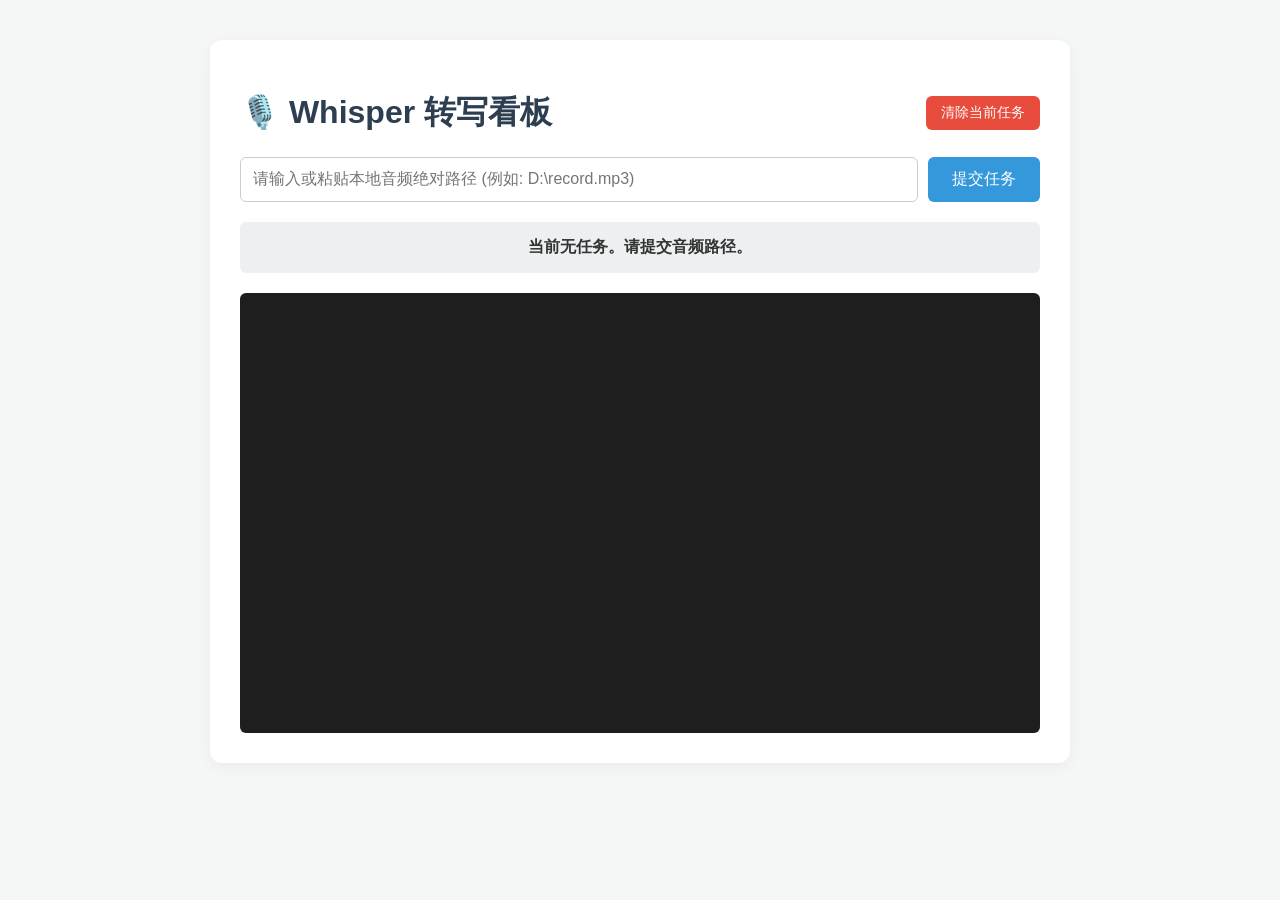
==== 语音识别/index.html @ 3352094e "Add files via upload" ====
<!DOCTYPE html>
<html lang="zh-CN">
<head>
    <meta charset="UTF-8">
    <meta name="viewport" content="width=device-width, initial-scale=1.0">
    <title>Whisper 稳定版转写看板</title>
    <style>
        body { font-family: 'Segoe UI', Tahoma, Geneva, Verdana, sans-serif; background-color: #f4f7f6; margin: 0; padding: 40px; color: #333; }
        .container { max-width: 800px; margin: 0 auto; background: #fff; padding: 30px; border-radius: 12px; box-shadow: 0 4px 15px rgba(0,0,0,0.05); }
        h1 { text-align: center; color: #2c3e50; }
        .input-group { display: flex; gap: 10px; margin-bottom: 20px; }
        input[type="text"] { flex: 1; padding: 12px; border: 1px solid #ccc; border-radius: 6px; font-size: 16px; outline: none; }
        button { padding: 12px 24px; background: #3498db; color: #fff; border: none; border-radius: 6px; font-size: 16px; cursor: pointer; }
        button:hover { background: #2980b9; }
        button:disabled { background: #95a5a6; cursor: not-allowed; }
        .status { padding: 15px; border-radius: 6px; margin-bottom: 20px; font-weight: bold; background: #ecf0f1; text-align: center; transition: background 0.3s;}
        .output-box { height: 400px; overflow-y: auto; background: #1e1e1e; color: #d4d4d4; padding: 20px; border-radius: 6px; font-family: 'Courier New', monospace; line-height: 1.6; }
        .line { margin-bottom: 8px; padding-bottom: 8px; border-bottom: 1px solid #333; }
        .time { color: #569cd6; margin-right: 15px; }
        .text { color: #ce9178; }
        .success { color: #2ecc71; margin-top: 20px; text-align: center; }
        .header-controls { display: flex; justify-content: space-between; align-items: center; }
        .clear-btn { background: #e74c3c; padding: 8px 15px; font-size: 14px; }
        .clear-btn:hover { background: #c0392b; }
    </style>
</head>
<body>

<div class="container">
    <div class="header-controls">
        <h1>🎙️ Whisper 转写看板</h1>
        <button class="clear-btn" onclick="clearTask()">清除当前任务</button>
    </div>
    
    <div class="input-group">
        <input type="text" id="audioPath" placeholder="请输入或粘贴本地音频绝对路径 (例如: D:\record.mp3)">
        <button id="startBtn" onclick="submitTask()">提交任务</button>
    </div>

    <div class="status" id="statusText">当前无任务。请提交音频路径。</div>
    <div class="output-box" id="outputBox"></div>
</div>

<script>
    let pollInterval = null;

    // 格式化秒数为时分秒
    function formatTime(seconds) {
        return new Date(seconds * 1000).toISOString().substr(11, 8);
    }

    // 页面加载时，检查是否有未完成的任务
    window.onload = () => {
        const activeTaskId = localStorage.getItem('whisper_task_id');
        if (activeTaskId) {
            startPolling(activeTaskId);
        }
    };

    // 1. 提交新任务
    async function submitTask() {
        const audioPath = document.getElementById('audioPath').value.trim();
        if (!audioPath) return alert('请输入音频路径！');

        document.getElementById('startBtn').disabled = true;
        document.getElementById('outputBox').innerHTML = '';
        updateStatus('正在向服务器提交任务...', '#f39c12');

        try {
            const response = await fetch('/submit_task', {
                method: 'POST',
                headers: { 'Content-Type': 'application/json' },
                body: JSON.stringify({ audio_path: audioPath })
            });

            if (!response.ok) {
                const err = await response.json();
                throw new Error(err.detail);
            }

            const data = await response.json();
            // 【关键】将任务 ID 存入浏览器
            localStorage.setItem('whisper_task_id', data.task_id);
            startPolling(data.task_id);

        } catch (error) {
            updateStatus(`❌ 提交失败: ${error.message}`, '#e74c3c');
            document.getElementById('startBtn').disabled = false;
        }
    }

    // 2. 开始轮询状态
    function startPolling(taskId) {
        document.getElementById('startBtn').disabled = true;
        
        // 如果已经有定时器，先清除
        if (pollInterval) clearInterval(pollInterval);

        // 每 1.5 秒请求一次最新状态
        pollInterval = setInterval(async () => {
            try {
                const response = await fetch(`/task_status/${taskId}`);
                if (!response.ok) {
                    throw new Error("任务已丢失或服务器重启");
                }
                const taskData = await response.json();
                renderUI(taskData);

                // 如果任务完成或出错，停止轮询
                if (taskData.status === 'done' || taskData.status === 'error') {
                    clearInterval(pollInterval);
                    document.getElementById('startBtn').disabled = false;
                    localStorage.removeItem('whisper_task_id'); // 跑完清除记忆
                }
            } catch (error) {
                clearInterval(pollInterval);
                updateStatus(`❌ 连接中断: ${error.message}`, '#e74c3c');
                document.getElementById('startBtn').disabled = false;
                localStorage.removeItem('whisper_task_id');
            }
        }, 1500);
    }

    // 3. 渲染界面
    function renderUI(taskData) {
        const outputBox = document.getElementById('outputBox');
        
        // 更新顶部状态栏
        if (taskData.status === 'queued') {
            updateStatus('⏳ 任务排队中 / 正在进行静音扫描，请稍候...', '#f39c12');
        } else if (taskData.status === 'running') {
            updateStatus('🚀 正在全速转写中...', '#3498db');
        } else if (taskData.status === 'done') {
            updateStatus(`✅ 转写完成！耗时: ${taskData.result.time_cost} 秒`, '#2ecc71');
        } else if (taskData.status === 'error') {
            updateStatus(`❌ 发生错误: ${taskData.error_msg}`, '#e74c3c');
        }

        // 重新渲染所有的字幕（这样即使刷新网页，也能一次性加载之前跑出的字幕）
        let html = '';
        taskData.segments.forEach(seg => {
            html += `<div class="line">
                <span class="time">[${formatTime(seg.start)} -> ${formatTime(seg.end)}]</span>
                <span class="text">${seg.text}</span>
            </div>`;
        });

        // 如果完成了，在末尾追加文件路径信息
        if (taskData.status === 'done' && taskData.result) {
            html += `<div class="success">文件已保存至：<br>TXT: ${taskData.result.txt_file}<br>SRT: ${taskData.result.srt_file}</div>`;
        }

        // 只有当内容发生变化时才更新 DOM，避免画面闪烁
        if (outputBox.innerHTML !== html) {
            outputBox.innerHTML = html;
            outputBox.scrollTop = outputBox.scrollHeight; // 滚动到底部
        }
    }

    function updateStatus(text, color) {
        const el = document.getElementById('statusText');
        el.innerText = text;
        el.style.background = color;
        el.style.color = '#fff';
    }

    // 4. 手动清除任务状态
    function clearTask() {
        if(pollInterval) clearInterval(pollInterval);
        localStorage.removeItem('whisper_task_id');
        document.getElementById('startBtn').disabled = false;
        document.getElementById('outputBox').innerHTML = '';
        updateStatus('状态已重置，可提交新任务。', '#ecf0f1');
        document.getElementById('statusText').style.color = '#333';
    }
</script>

</body>
</html>
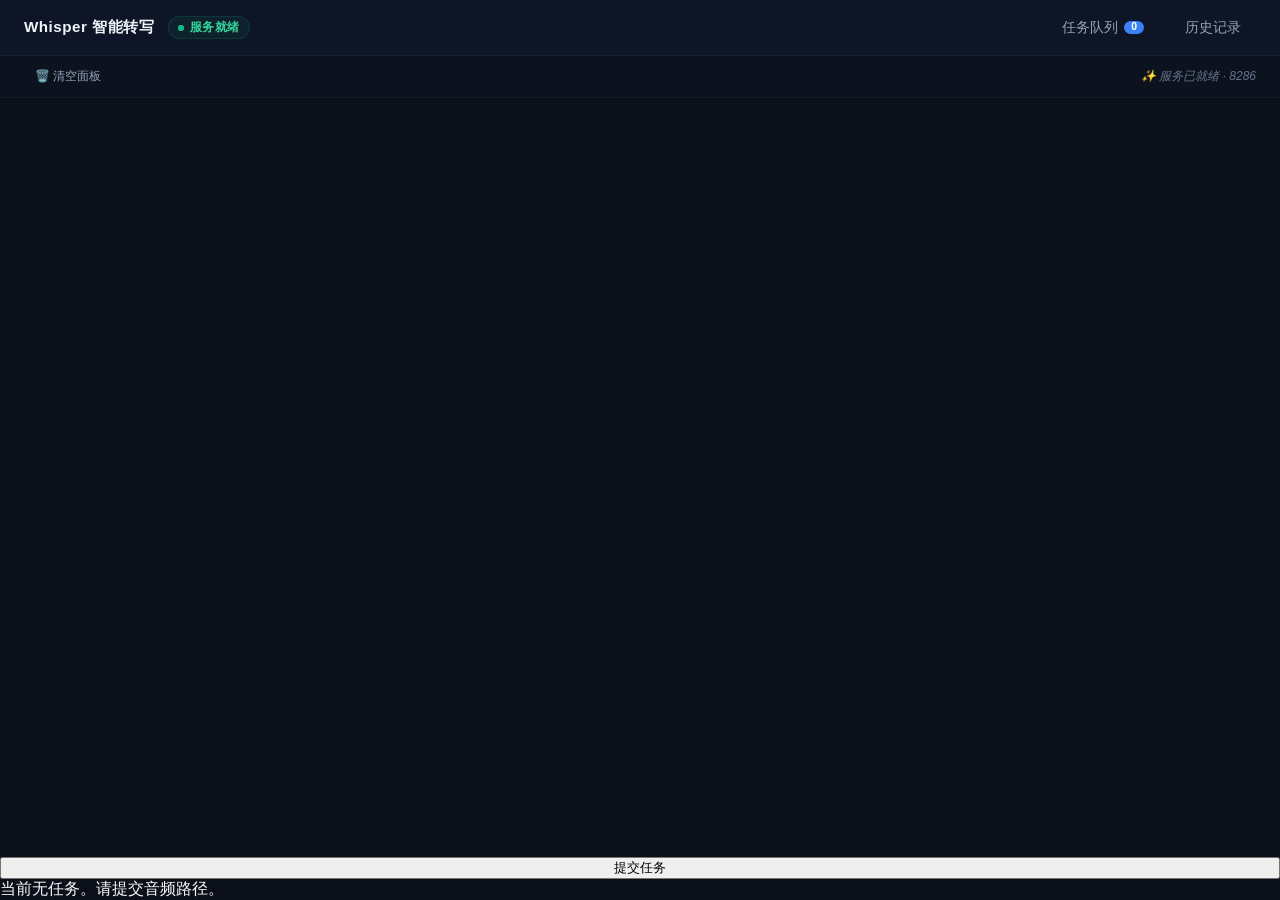
==== commit 63a671e3: "Change 'Hello World' to 'Goodbye World'" ====
--- a/语音识别/index.html
+++ b/语音识别/index.html
@@ -2,39 +2,887 @@
 <html lang="zh-CN">
 <head>
     <meta charset="UTF-8">
-    <meta name="viewport" content="width=device-width, initial-scale=1.0">
-    <title>Whisper 稳定版转写看板</title>
+    <meta name="viewport" content="width=device-width, initial-scale=1.0, maximum-scale=1.0, user-scalable=no, viewport-fit=cover">
+    <title>Whisper 智能转写控制台</title>
     <style>
-        body { font-family: 'Segoe UI', Tahoma, Geneva, Verdana, sans-serif; background-color: #f4f7f6; margin: 0; padding: 40px; color: #333; }
-        .container { max-width: 800px; margin: 0 auto; background: #fff; padding: 30px; border-radius: 12px; box-shadow: 0 4px 15px rgba(0,0,0,0.05); }
-        h1 { text-align: center; color: #2c3e50; }
-        .input-group { display: flex; gap: 10px; margin-bottom: 20px; }
-        input[type="text"] { flex: 1; padding: 12px; border: 1px solid #ccc; border-radius: 6px; font-size: 16px; outline: none; }
-        button { padding: 12px 24px; background: #3498db; color: #fff; border: none; border-radius: 6px; font-size: 16px; cursor: pointer; }
-        button:hover { background: #2980b9; }
-        button:disabled { background: #95a5a6; cursor: not-allowed; }
-        .status { padding: 15px; border-radius: 6px; margin-bottom: 20px; font-weight: bold; background: #ecf0f1; text-align: center; transition: background 0.3s;}
-        .output-box { height: 400px; overflow-y: auto; background: #1e1e1e; color: #d4d4d4; padding: 20px; border-radius: 6px; font-family: 'Courier New', monospace; line-height: 1.6; }
-        .line { margin-bottom: 8px; padding-bottom: 8px; border-bottom: 1px solid #333; }
-        .time { color: #569cd6; margin-right: 15px; }
-        .text { color: #ce9178; }
-        .success { color: #2ecc71; margin-top: 20px; text-align: center; }
-        .header-controls { display: flex; justify-content: space-between; align-items: center; }
-        .clear-btn { background: #e74c3c; padding: 8px 15px; font-size: 14px; }
-        .clear-btn:hover { background: #c0392b; }
+        :root {
+            /* 现代暗色系配色 (基于 Tailwind Slate 系列) */
+            --bg-body: #0b0f19;       /* 极富科技感的暗海蓝色背景 */
+            --bg-header: rgba(15, 23, 42, 0.85); /* 顶栏半透明 */
+            --bg-panel: rgba(30, 41, 59, 0.95);  /* 浮窗背景 */
+            --bg-input: #1e293b;
+            
+            --border-color: #1e293b;
+            --border-hover: #334155;
+            --border-active: #475569;
+            
+            --text-main: #f8fafc;
+            --text-muted: #64748b;
+            --text-secondary: #94a3b8;
+            
+            --primary: #3b82f6;
+            --primary-hover: #2563eb;
+            --danger: #ef4444;
+            --success: #10b981;
+            --warning: #f59e0b;
+            --time-color: #38bdf8;
+            
+            /* UI 使用现代无衬线字体，代码/日志保留等宽 */
+            --font-ui: -apple-system, BlinkMacSystemFont, "SF Pro Display", "PingFang SC", "Hiragino Sans GB", "Microsoft YaHei", sans-serif;
+            --font-mono: "JetBrains Mono", "SF Mono", Consolas, Menlo, Monaco, monospace;
+        }
+
+        * { box-sizing: border-box; margin: 0; padding: 0; }
+
+        body {
+            font-family: var(--font-ui);
+            background-color: var(--bg-body);
+            color: var(--text-main);
+            height: 100vh;
+            user-select: none; -webkit-user-select: none;
+            -webkit-tap-highlight-color: transparent;
+            height: 100dvh; /* 支持移动端动态视口高度 */
+            display: flex;
+            flex-direction: column;
+            overflow: hidden;
+            -webkit-font-smoothing: antialiased;
+            -moz-osx-font-smoothing: grayscale;
+        }
+
+        /* ================= 现代毛玻璃顶栏 ================= */
+        .app-header {
+            background-color: var(--bg-header);
+            backdrop-filter: blur(16px);
+            -webkit-backdrop-filter: blur(16px);
+            border-bottom: 1px solid rgba(255, 255, 255, 0.05);
+            height: 56px;
+            display: flex;
+            align-items: center;
+            padding: 0 1.5rem;
+            flex-shrink: 0;
+            position: relative;
+            z-index: 50;
+            gap: 0.75rem;
+        }
+
+        .header-left { display: flex; align-items: center; gap: 1rem; flex: 1; min-width: 0; overflow: hidden; }
+        
+        .header-title { 
+            font-size: 0.95rem; font-weight: 600; color: #f1f5f9; 
+            display: flex; align-items: center; gap: 0.5rem; user-select: none; letter-spacing: 0.5px;
+            white-space: nowrap; overflow: hidden; text-overflow: ellipsis;
+        }
+
+        /* 精细的状态徽章 */
+        .status-badge {
+            display: inline-flex;
+            align-items: center;
+            gap: 6px;
+            font-size: 0.75rem;
+            font-weight: 600;
+            padding: 0.15rem 0.55rem;
+            border-radius: 9999px;
+            margin-left: 6px;
+            user-select: none;
+            flex-shrink: 0;
+            transition: all 0.2s ease;
+        }
+        .badge-idle {
+            background: rgba(16, 185, 129, 0.08);
+            color: #34d399;
+            border: 1px solid rgba(16, 185, 129, 0.15);
+        }
+        .badge-running {
+            background: rgba(59, 130, 246, 0.08);
+            color: #60a5fa;
+            border: 1px solid rgba(59, 130, 246, 0.15);
+        }
+        
+        /* 脉冲状态圆点 */
+        .pulse-dot-green, .pulse-dot-blue {
+            width: 6px;
+            height: 6px;
+            border-radius: 50%;
+            position: relative;
+        }
+        .pulse-dot-green { background-color: var(--success); }
+        .pulse-dot-blue { background-color: var(--primary); }
+
+        .pulse-dot-green::after, .pulse-dot-blue::after {
+            content: '';
+            position: absolute;
+            width: 100%;
+            height: 100%;
+            border-radius: 50%;
+            animation: pulse 2.2s cubic-bezier(0.24, 0, 0.38, 1) infinite;
+            left: 0;
+            top: 0;
+        }
+        .pulse-dot-green::after { background-color: var(--success); }
+        .pulse-dot-blue::after { background-color: var(--primary); }
+
+        @keyframes pulse {
+            0% { transform: scale(1); opacity: 1; }
+            100% { transform: scale(3); opacity: 0; }
+        }
+
+        /* ================= 操作工具栏 ================= */
+        .header-actions { display: flex; align-items: center; gap: 0.75rem; flex-shrink: 0; }
+
+        /* 面板切换按钮 */
+        .nav-btn {
+            background: transparent; border: 1px solid transparent; color: var(--text-secondary);
+            padding: 0.4rem 0.85rem; border-radius: 6px; font-family: var(--font-ui); font-size: 0.85rem;
+            cursor: pointer; transition: all 0.2s cubic-bezier(0.16, 1, 0.3, 1); display: flex; align-items: center; gap: 0.4rem; font-weight: 500;
+            position: relative;
+        }
+        .nav-btn.active {
+            background: rgba(255, 255, 255, 0.05);
+            color: var(--text-main);
+            border-color: rgba(255, 255, 255, 0.1);
+        }
+        
+        .badge { background: var(--primary); color: white; padding: 0.1rem 0.45rem; border-radius: 12px; font-size: 0.65rem; font-weight: 700; line-height: 1;}
+
+        /* ================= 极客风格终端工具栏 ================= */
+        .console-toolbar {
+            background: rgba(15, 23, 42, 0.4);
+            border-bottom: 1px solid rgba(255, 255, 255, 0.03);
+            height: 42px;
+            display: flex;
+            align-items: center;
+            justify-content: space-between;
+            padding: 0 1.5rem;
+            font-size: 0.8rem;
+            color: var(--text-secondary);
+            flex-shrink: 0;
+        }
+        .toolbar-left {
+            display: flex;
+            align-items: center;
+            gap: 0.75rem;
+        }
+        .toolbar-right {
+            display: flex;
+            align-items: center;
+            gap: 0.5rem;
+            color: var(--text-muted);
+            font-style: italic;
+            font-size: 0.75rem;
+        }
+        .toolbar-btn {
+            background: transparent;
+            border: 1px solid transparent;
+            color: var(--text-secondary);
+            cursor: pointer;
+            padding: 0.25rem 0.6rem;
+            border-radius: 4px;
+            font-size: 0.75rem;
+            font-weight: 500;
+            display: flex;
+            align-items: center;
+            gap: 4px;
+            transition: all 0.2s cubic-bezier(0.16, 1, 0.3, 1);
+        }
+
+        /* ================= 实时日志内容区 ================= */
+        .log-container {
+            flex: 1;
+            overflow-y: auto;
+            padding: 1.5rem 2rem;
+            font-size: 0.9rem;
+            line-height: 1.7;
+            scroll-behavior: smooth;
+            -webkit-overflow-scrolling: touch;
+        }
+        .log-container::-webkit-scrollbar,
+        .panel-body::-webkit-scrollbar { width: 6px; }
+        .log-container::-webkit-scrollbar-track,
+        .panel-body::-webkit-scrollbar-track { background: transparent; }
+        .log-container::-webkit-scrollbar-thumb,
+        .panel-body::-webkit-scrollbar-thumb { background: #334155; border-radius: 3px; }
+
+        .segment { display: flex; gap: 1rem; margin-bottom: 0.5rem; padding: 0.25rem 0.5rem; border-radius: 6px; transition: background-color 0.15s; }
+        .segment:hover { background-color: rgba(255, 255, 255, 0.02); }
+        .segment-time { color: var(--time-color); user-select: none; flex-shrink: 0; font-family: var(--font-mono); font-size: 0.85rem; }
+        .segment-text { color: var(--text-main); word-break: break-all; }
+
+        /* ================= 居中弹窗面板 (桌面端 & 移动端统一) ================= */
+        .overlay-panel {
+            position: fixed;
+            top: 50%; left: 50%; right: auto; bottom: auto;
+            width: auto; min-width: 320px; max-width: min(600px, 90vw); max-height: 70vh;
+            background: var(--bg-panel);
+            backdrop-filter: blur(20px);
+            -webkit-backdrop-filter: blur(20px);
+            border: 1px solid rgba(255, 255, 255, 0.08);
+            border-radius: 12px;
+            box-shadow: 0 20px 50px rgba(0, 0, 0, 0.7);
+            display: flex;
+            flex-direction: column;
+            z-index: 200;
+            overflow: hidden;
+            transform: translate(-50%, -46%) scale(0.95);
+            opacity: 0;
+            pointer-events: none;
+            transition: transform 0.22s cubic-bezier(0.34, 1.56, 0.64, 1), opacity 0.2s ease;
+        }
+        .overlay-panel.show {
+            transform: translate(-50%, -50%) scale(1);
+            opacity: 1;
+            pointer-events: auto;
+        }
+        
+        .panel-header { 
+            padding: 1rem 1.25rem; border-bottom: 1px solid rgba(255, 255, 255, 0.05); 
+            font-size: 0.9rem; font-weight: 600; color: var(--text-main); background: rgba(255,255,255,0.01);
+            display: flex; justify-content: space-between; align-items: center;
+        }
+        .panel-close-btn {
+            background: transparent; border: none; color: var(--text-muted);
+            font-size: 1.5rem; cursor: pointer; line-height: 1; transition: color 0.2s;
+        }
+        .panel-body { overflow-y: auto; padding: 0.5rem; flex: 1; -webkit-overflow-scrolling: touch; }
+        
+        .list-item { 
+            display: flex; justify-content: space-between; align-items: center; 
+            padding: 0.75rem 1rem; border-radius: 8px; margin-bottom: 0.25rem; 
+            background: transparent; border: 1px solid transparent; transition: all 0.2s;
+        }
+        .list-item.running { background: rgba(59, 130, 246, 0.05); border-color: rgba(59, 130, 246, 0.15); }
+        
+        .item-info { flex: 1; min-width: 0; margin-right: 1rem; }
+        .item-name { font-size: 0.85rem; white-space: nowrap; overflow: hidden; text-overflow: ellipsis; color: var(--text-main); font-weight: 500; }
+        .item-status { font-size: 0.75rem; color: var(--text-muted); margin-top: 0.3rem; display: flex; gap: 0.5rem; align-items: center; }
+        
+        .btn-kill { 
+            background: rgba(239, 68, 68, 0.1); border: none; color: var(--danger); 
+            padding: 0.35rem 0.75rem; border-radius: 6px; cursor: pointer; font-size: 0.8rem; font-weight: 600; transition: all 0.2s;
+        }
+
+        .empty-state { text-align: center; color: var(--text-muted); padding: 3rem 0; font-size: 0.85rem; font-style: italic; }
+
+        /* ================= 文件查看器模态框 ================= */
+        .viewer-overlay {
+            position: fixed; inset: 0; background: rgba(0,0,0,0.7);
+            display: flex; align-items: center; justify-content: center;
+            z-index: 200; opacity: 0; pointer-events: none;
+            transition: opacity 0.25s ease;
+            backdrop-filter: blur(4px);
+        }
+        .viewer-overlay.show { opacity: 1; pointer-events: auto; }
+        .viewer-modal {
+            background: var(--bg-panel); border: 1px solid rgba(255, 255, 255, 0.08);
+            border-radius: 12px; width: 680px; max-width: 90vw;
+            max-height: 80vh; display: flex; flex-direction: column;
+            box-shadow: 0 25px 50px -12px rgba(0,0,0,0.6);
+            transform: scale(0.95);
+            transition: transform 0.25s cubic-bezier(0.16, 1, 0.3, 1);
+        }
+        .viewer-overlay.show .viewer-modal {
+            transform: scale(1);
+        }
+        .viewer-header {
+            display: flex; align-items: center; justify-content: space-between;
+            padding: 1rem 1.25rem; border-bottom: 1px solid rgba(255, 255, 255, 0.05);
+            font-size: 0.9rem; font-weight: 600;
+        }
+        .viewer-close {
+            background: transparent; border: none; color: var(--text-muted);
+            font-size: 1.5rem; cursor: pointer; padding: 0 0.25rem;
+            line-height: 1; transition: color 0.2s;
+        }
+        .viewer-body {
+            padding: 1.25rem; overflow-y: auto; flex: 1;
+            font-family: var(--font-mono); font-size: 0.85rem;
+            line-height: 1.6; white-space: pre-wrap; word-break: break-all;
+            -webkit-overflow-scrolling: touch;
+            color: #e2e8f0;
+        }
+        .viewer-body::-webkit-scrollbar { width: 6px; }
+        .viewer-body::-webkit-scrollbar-track { background: transparent; }
+        .viewer-body::-webkit-scrollbar-thumb { background: #334155; border-radius: 3px; }
+        .viewer-body::-webkit-scrollbar-thumb:hover { background: #475569; }
+        .btn-view {
+            background: rgba(59, 130, 246, 0.1); border: none; color: var(--primary);
+            padding: 0.3rem 0.65rem; border-radius: 6px; cursor: pointer;
+            font-size: 0.75rem; font-weight: 600; transition: all 0.2s;
+        }
+
+        /* 自定义轻量吐司组件 */
+        .toast-container {
+            position: fixed; bottom: 24px; right: 24px; z-index: 300;
+            display: flex; flex-direction: column; gap: 8px; pointer-events: none;
+        }
+        .toast {
+            background: rgba(15, 23, 42, 0.9); backdrop-filter: blur(12px); -webkit-backdrop-filter: blur(12px);
+            border: 1px solid rgba(255, 255, 255, 0.08); color: var(--text-main);
+            padding: 0.65rem 1.1rem; border-radius: 8px; font-size: 0.8rem; font-weight: 600;
+            box-shadow: 0 10px 15px -3px rgba(0,0,0,0.3);
+            display: flex; align-items: center; gap: 6px;
+            transform: translateY(20px); opacity: 0;
+            transition: all 0.25s cubic-bezier(0.16, 1, 0.3, 1);
+        }
+        .toast.show { transform: translateY(0); opacity: 1; }
+
+        /* ================= 触控反馈和悬浮优化 ================= */
+        @media (hover: hover) {
+            .nav-btn:hover { background: rgba(255, 255, 255, 0.03); color: var(--text-main); }
+            .list-item:hover { background: rgba(255,255,255,0.02); border-color: rgba(255,255,255,0.04); }
+            .btn-kill:hover { background: var(--danger); color: white; }
+            .viewer-close:hover { color: var(--text-main); }
+            .btn-view:hover { background: var(--primary); color: white; }
+            ::-webkit-scrollbar-thumb:hover { background: #64748b; }
+        }
+
+        .nav-btn:active { background: rgba(255, 255, 255, 0.06); }
+        .btn-kill:active { background: var(--danger); color: white; opacity: 0.9; }
+        .btn-view:active { background: var(--primary); color: white; opacity: 0.9; }
+
+        /* ================= 中等屏幕：双行布局 ================= */
+        @media (max-width: 900px) {
+            .app-header {
+                height: auto;
+                min-height: 52px;
+                padding: 0.4rem 1rem;
+                flex-wrap: wrap;
+                row-gap: 0.4rem;
+            }
+            .header-left { flex: 0 0 100%; justify-content: center; gap: 0.75rem; }
+            .header-title { font-size: 0.85rem; }
+            .header-actions { flex: 0 0 100%; justify-content: center; gap: 0.5rem; }
+            .nav-btn { padding: 0.35rem 0.5rem; font-size: 0.78rem; }
+        }
+
+        /* ================= 移动端和响应式媒体查询 ================= */
+        @media (max-width: 768px) {
+            body { padding-bottom: 0; }
+            
+            /* 1. 顶栏自适应（回到单行） */
+            .app-header {
+                height: 52px;
+                min-height: 0;
+                flex-wrap: nowrap;
+                padding: 0 1rem;
+                row-gap: 0;
+            }
+            .header-left { flex: 1; justify-content: flex-start; }
+            .header-title { font-size: 0.9rem; }
+            .status-badge { font-size: 0.7rem; padding: 0.1rem 0.4rem; margin-left: 2px; }
+
+            /* 2. 移动端 - 任务提交按钮正常显示在操作栏 */
+            
+            /* 3. 顶栏操作组（回到单行右侧） */
+            .header-actions { flex: 0 0 auto; gap: 0.5rem; }
+            
+            /* 4. 面板基础样式由共用区统一提供，移动端只微调宽高比 */
+            .overlay-panel { max-width: min(420px, 90vw); max-height: 75vh; }
+            .panel-header { padding: 0.9rem 1.25rem; display: flex; justify-content: space-between; align-items: center; }
+
+            /* 5. 元素微调 */
+            .list-item { padding: 0.6rem 0.75rem; }
+            .item-name { font-size: 0.8rem; }
+            .item-status { font-size: 0.72rem; }
+            .btn-kill, .btn-view { padding: 0.3rem 0.6rem; font-size: 0.72rem; }
+
+            /* 6. 日志流自适应 */
+            .log-container { padding: 1rem; font-size: 0.82rem; line-height: 1.6; }
+            .segment { gap: 0.5rem; margin-bottom: 0.3rem; padding: 0.2rem 0.4rem; flex-wrap: wrap; }
+            .segment-time { font-size: 0.75rem; }
+            .segment-text { flex: 1 1 100%; }
+            /* 7. 查看器微调 */
+            .viewer-modal { width: 95vw; max-height: 85vh; }
+            .viewer-header { padding: 0.75rem 1rem; }
+            .viewer-body { padding: 1rem; font-size: 0.78rem; }
+        }
+
+        /* 极窄设备自适应 */
+        @media (max-width: 640px) {
+            .header-title { font-size: 0.78rem; }
+            .status-badge { font-size: 0.6rem; padding: 0.05rem 0.25rem; margin-left: 0; }
+            .nav-btn { padding: 0.35rem 0.4rem; min-width: 36px; justify-content: center; }
+            .nav-btn .btn-text { display: none; }
+            .nav-btn .btn-icon { margin: 0; width: 16px; height: 16px; display: block !important; }
+            .nav-btn .badge { position: absolute; top: -3px; right: -3px; font-size: 0.6rem; padding: 0.1rem 0.25rem; box-shadow: 0 0 0 2px var(--bg-header); }
+            .console-toolbar { padding: 0 0.75rem; height: 36px; }
+            .toolbar-right { font-size: 0.6rem; }
+        }
+
+        /* 默认隐藏矢量图标 */
+        .nav-btn .btn-icon { display: none; }
     </style>
 </head>
-<body>
-
-<div class="container">
-    <div class="header-controls">
-        <h1>🎙️ Whisper 转写看板</h1>
-        <button class="clear-btn" onclick="clearTask()">清除当前任务</button>
+<body oncontextmenu="return false" oncopy="return false" oncut="return false">
+
+    <!-- 顶部导航栏 -->
+    <header class="app-header">
+        <div class="header-left">
+            <div class="header-title" id="globalStatusText">
+                Whisper 智能转写 <span class="status-badge badge-idle"><span class="pulse-dot-green"></span>服务就绪</span>
+            </div>
+        </div>
+
+        <div class="header-actions">
+            <button class="nav-btn" id="btnQueue" data-panel="queueModal" data-btn="btnQueue">
+                <!-- 预埋移动端矢量图标 -->
+                <svg class="btn-icon" width="16" height="16" fill="none" stroke="currentColor" viewBox="0 0 24 24" stroke-width="2">
+                    <path stroke-linecap="round" stroke-linejoin="round" d="M4 6h16M4 12h16M4 18h7"></path>
+                </svg>
+                <span class="btn-text">任务队列</span>
+                <span class="badge" id="queueCount">0</span>
+            </button>
+            <button class="nav-btn" id="btnHistory" data-panel="historyModal" data-btn="btnHistory">
+                <!-- 预埋移动端矢量图标 -->
+                <svg class="btn-icon" width="16" height="16" fill="none" stroke="currentColor" viewBox="0 0 24 24" stroke-width="2">
+                    <path stroke-linecap="round" stroke-linejoin="round" d="M12 8v4l3 3m6-3a9 9 0 11-18 0 9 9 0 0118 0z"></path>
+                </svg>
+                <span class="btn-text">历史记录</span>
+            </button>
+        </div>
+    </header>
+
+    <!-- 极客风格控制台操作面板 -->
+    <section class="console-toolbar">
+        <div class="toolbar-left">
+            <button class="toolbar-btn" id="btnClearLogs" title="清空当前显示的控制台内容">
+                <span>🗑️ 清空面板</span>
+            </button>
+        </div>
+        <div class="toolbar-right" id="toolbarStatus">✨ 服务已就绪 · 8286</div>
+    </section>
+
+    <!-- 日志流主区域 -->
+    <main class="log-container" id="consoleOutput"></main>
+
+    <!-- 悬浮面板：任务队列 -->
+    <div id="queueModal" class="overlay-panel">
+        <div class="panel-header">
+            <span>当前执行与排队列表</span>
+            <button class="panel-close-btn" onclick="closeAllPanels()">&times;</button>
+        </div>
+        <div class="panel-body" id="queueContainer">
+            <div class="empty-state">当前暂无任务，频道空闲。</div>
+        </div>
     </div>
-    
-    <div class="input-group">
-        <input type="text" id="audioPath" placeholder="请输入或粘贴本地音频绝对路径 (例如: D:\record.mp3)">
-        <button id="startBtn" onclick="submitTask()">提交任务</button>
+
+    <!-- 悬浮面板：历史记录 -->
+    <div id="historyModal" class="overlay-panel">
+        <div class="panel-header">
+            <span>最近处理记录</span>
+            <button class="panel-close-btn" onclick="closeAllPanels()">&times;</button>
+        </div>
+        <div class="panel-body" id="historyContainer">
+            <div class="empty-state">暂无任何转写历史。</div>
+        </div>
+    </div>
+
+    <!-- 文件内容查看器模态框 -->
+    <div id="viewerOverlay" class="viewer-overlay" onclick="closeViewer(event)">
+        <div class="viewer-modal" onclick="event.stopPropagation()">
+            <div class="viewer-header">
+                <span id="viewerFilename">文件内容</span>
+                <div style="display: flex; align-items: center; gap: 8px;">
+                    <button class="viewer-close" onclick="closeViewer()">&times;</button>
+                </div>
+            </div>
+            <div class="viewer-body" id="viewerContent">加载中...</div>
+        </div>
+    </div>
+
+    <script>
+        const API_BASE = window.location.origin;
+        const MAX_LOG_ITEMS = 500;
+        let pollInterval = null;      
+        let queueInterval = null;     
+        let currentTaskId = null;     
+        let lastSegmentCount = 0;
+
+        const escapeHTML = (str) => {
+            if (!str) return '';
+            return str.toString().replace(/[&<>'"]/g, tag => ({
+                '&': '&amp;', '<': '&lt;', '>': '&gt;', "'": '&#39;', '"': '&quot;'
+            }[tag] || tag));
+        };
+
+        function trimConsole() {
+            const el = document.getElementById('consoleOutput');
+            while (el.children.length > MAX_LOG_ITEMS) {
+                el.removeChild(el.firstChild);
+            }
+        }
+
+        // ================= 全局轻量 Toast 提示组件 =================
+        function showToast(message, type = 'info') {
+            const container = document.getElementById('toastContainer') || (() => {
+                const c = document.createElement('div');
+                c.id = 'toastContainer';
+                c.className = 'toast-container';
+                document.body.appendChild(c);
+                return c;
+            })();
+            
+            const toast = document.createElement('div');
+            toast.className = 'toast';
+            
+            let icon = 'ℹ️ ';
+            if (type === 'success') icon = '✨ ';
+            if (type === 'error') icon = '⚠️ ';
+            
+            toast.textContent = icon + message;
+            container.appendChild(toast);
+            
+            // 触发回流执行动画
+            toast.offsetHeight;
+            toast.classList.add('show');
+            
+            setTimeout(() => {
+                toast.classList.remove('show');
+                setTimeout(() => toast.remove(), 300);
+            }, 2500);
+        }
+
+        document.addEventListener('DOMContentLoaded', () => {
+            fetchQueueAndHistory();
+            queueInterval = setInterval(fetchQueueAndHistory, 2000);
+
+            // 终端工具栏：清空面板
+            document.getElementById('btnClearLogs').addEventListener('click', () => {
+                document.getElementById('consoleOutput').innerHTML = '';
+                lastSegmentCount = 0;
+                showToast('已清空控制台内容', 'success');
+            });
+
+            // 事件委托：面板切换
+            document.querySelectorAll('.nav-btn[data-panel]').forEach(btn => {
+                btn.addEventListener('click', () => {
+                    togglePanel(btn.dataset.panel, btn.dataset.btn);
+                });
+            });
+
+            // 事件委托：取消任务（队列面板内的 .btn-kill）
+            document.getElementById('queueContainer').addEventListener('click', e => {
+                const btn = e.target.closest('.btn-kill');
+                if (!btn) return;
+                const listItem = btn.closest('[data-task-id]');
+                if (listItem) cancelAnyTask(listItem.dataset.taskId);
+            });
+
+            // 点击外部关闭浮窗（排除触发按钮本身）
+            document.addEventListener('click', e => {
+                if (!e.target.closest('.overlay-panel') && !e.target.closest('.nav-btn')) {
+                    closeAllPanels();
+                }
+            });
+
+            // 页面隐藏时暂停轮询，显示时恢复
+            document.addEventListener('visibilitychange', () => {
+                if (document.hidden) {
+                    if (queueInterval) clearInterval(queueInterval);
+                    if (pollInterval) clearInterval(pollInterval);
+                    queueInterval = null;
+                    pollInterval = null;
+                } else {
+                    fetchQueueAndHistory();
+                    queueInterval = setInterval(fetchQueueAndHistory, 2000);
+                }
+            });
+
+            // 页面卸载时清理定时器
+            window.addEventListener('beforeunload', () => {
+                if (queueInterval) clearInterval(queueInterval);
+                if (pollInterval) clearInterval(pollInterval);
+            });
+            
+            // 监听键盘 ESC 键关闭所有打开的面板、查看器
+            document.addEventListener('keydown', e => {
+                if (e.key === 'Escape') {
+                    closeAllPanels();
+                    closeViewer();
+                }
+            });
+        });
+
+
+        // ================= 浮窗面板控制 =================
+        function togglePanel(panelId, btnId) {
+            const panel = document.getElementById(panelId);
+            const btn = document.getElementById(btnId);
+            const isShowing = panel.classList.contains('show');
+            
+            closeAllPanels(); 
+            
+            if (!isShowing) {
+                panel.classList.add('show');
+                btn.classList.add('active');
+            }
+        }
+
+        function closeAllPanels() {
+            document.querySelectorAll('.overlay-panel').forEach(p => p.classList.remove('show'));
+            document.querySelectorAll('.nav-btn').forEach(b => b.classList.remove('active'));
+        }
+
+        // ================= 数据与状态拉取 =================
+        async function fetchQueueAndHistory() {
+            try {
+                const [qRes, hRes] = await Promise.all([
+                    fetch(`${API_BASE}/queue_status`).catch(() => null),
+                    fetch(`${API_BASE}/task_history`).catch(() => null)
+                ]);
+
+                if (qRes && qRes.ok) {
+                    const qData = await qRes.json();
+                    renderQueue(qData.queue);
+                    
+                    document.getElementById('queueCount').innerText = qData.queue.length;
+                    const runningTask = qData.queue.find(t => t.status === 'running');
+                    const statusText = document.getElementById('globalStatusText');
+                    
+                    if (runningTask) {
+                        statusText.innerHTML = `Whisper 智能转写 <span class="status-badge badge-running"><span class="pulse-dot-blue"></span>正在转写</span>`;
+                        // 发现新任务立即跟进
+                        if (runningTask.task_id !== currentTaskId) {
+                            switchTerminal(runningTask.task_id, runningTask.filename);
+                        }
+                    } else {
+                        statusText.innerHTML = `Whisper 智能转写 <span class="status-badge badge-idle"><span class="pulse-dot-green"></span>服务就绪</span>`;
+                        if(currentTaskId && !pollInterval) currentTaskId = null;
+                    }
+                }
+
+                if (hRes && hRes.ok) {
+                    const hData = await hRes.json();
+                    renderHistory(hData.history);
+                }
+            } catch (e) {
+                console.warn('fetchQueueAndHistory 请求失败:', e);
+            }
+        }
+
+        // ================= 列表渲染逻辑 =================
+        let lastQueueHtml = '';
+
+        function renderQueue(queue) {
+            const container = document.getElementById('queueContainer');
+            if (!queue || queue.length === 0) {
+                const emptyHtml = '<div class="empty-state">当前暂无任务，频道空闲。</div>';
+                if (container.innerHTML !== emptyHtml) container.innerHTML = emptyHtml;
+                return;
+            }
+            
+            let htmlStr = '';
+            queue.forEach((item, index) => {
+                const isRunning = item.status === 'running';
+                const safeFilename = escapeHTML(item.filename);
+                const statusStr = isRunning 
+                    ? '<span class="status-running"><span class="spinner spinner-sm"></span> 提取中</span>' 
+                    : `<span>等待中 #${index}</span>`;
+                
+                htmlStr += `
+                    <div class="list-item ${isRunning ? 'running' : ''}" data-task-id="${item.task_id}">
+                        <div class="item-info">
+                            <div class="item-name" title="${safeFilename}">${safeFilename}</div>
+                            <div class="item-status">${statusStr} <span style="opacity:0.5">|</span> ID: ${item.task_id.substring(0,6)}</div>
+                        </div>
+                        <button class="btn-kill">中止</button>
+                    </div>`;
+            });
+            
+            if (htmlStr === lastQueueHtml) return;
+            lastQueueHtml = htmlStr;
+            container.innerHTML = htmlStr;
+        }
+
+        let lastHistoryHtml = '';
+
+        function renderHistory(history) {
+            const container = document.getElementById('historyContainer');
+            if (!history || history.length === 0) {
+                const emptyHtml = '<div class="empty-state">暂无任何转写历史。</div>';
+                if (container.innerHTML !== emptyHtml) container.innerHTML = emptyHtml;
+                return;
+            }
+            
+            let htmlStr = '';
+            history.forEach(item => {
+                let statusStr;
+                if (item.status === 'done') statusStr = `<span class="status-done">完成 (耗时: ${item.time_cost}秒)</span>`;
+                else if (item.status === 'cancelled') statusStr = `<span class="status-cancelled">手动中止</span>`;
+                else statusStr = `<span class="status-error">处理失败</span>`;
+                
+                const safeFilename = escapeHTML(item.filename);
+                const hasFile = item.status === 'done' && item.txt_file;
+                htmlStr += `
+                    <div class="list-item">
+                        <div class="item-info" style="margin-right:0;">
+                            <div class="item-name" title="${safeFilename}">${safeFilename}</div>
+                            <div class="item-status">${statusStr}</div>
+                        </div>
+                        ${hasFile ? `<button class="btn-view" data-task-id="${item.task_id}">查看</button>` : ''}
+                    </div>`;
+            });
+            
+            if (htmlStr === lastHistoryHtml) return;
+            lastHistoryHtml = htmlStr;
+            container.innerHTML = htmlStr;
+
+            // 历史记录中的查看按钮事件委托
+            container.querySelectorAll('.btn-view').forEach(btn => {
+                btn.addEventListener('click', () => viewFile(btn.dataset.taskId));
+            });
+        }
+
+        // ================= 日志与进程交互 =================
+        function switchTerminal(taskId, filename) {
+            currentTaskId = taskId;
+            lastSegmentCount = 0;
+            const consoleOutput = document.getElementById('consoleOutput');
+            
+            // 💡 自动清屏：开始新任务时清空历史日志
+            consoleOutput.innerHTML = '';
+            
+            document.getElementById('toolbarStatus').innerHTML = `⏳ 正在解析 "${escapeHTML(filename)}" ，模型初始化中...`;
+            trimConsole();
+            autoScroll();
+            
+            if(pollInterval) clearInterval(pollInterval);
+            pollInterval = setInterval(checkMyTaskStatus, 1000);
+        }
+
+        async function cancelAnyTask(taskId) {
+            try {
+                await fetch(`${API_BASE}/stop_task/${taskId}`, { method: 'POST' });
+                fetchQueueAndHistory();
+                showToast('已下发中止指令', 'info');
+                if(taskId === currentTaskId) {
+                    if(pollInterval) clearInterval(pollInterval);
+                    pollInterval = null;
+                    document.getElementById('toolbarStatus').innerHTML = '⚠️ 进程已被用户强制中止';
+                    autoScroll();
+                }
+            } catch (e) { console.warn('cancelAnyTask 请求失败:', e); }
+        }
+
+        async function checkMyTaskStatus() {
+            if (!currentTaskId) return;
+            try {
+                const response = await fetch(`${API_BASE}/task_status/${currentTaskId}`);
+                if (!response.ok) return;
+                const data = await response.json();
+                
+                renderSegments(data.segments);
+                
+                if (data.status === 'done') {
+                    if(pollInterval) clearInterval(pollInterval);
+                    pollInterval = null;
+                    // 任务完成时强制重建控制台内容确保可见
+                    const output = document.getElementById('consoleOutput');
+                    let finalHtml = '';
+                    for (const seg of (data.segments || [])) {
+                        const startStr = new Date(seg.start * 1000).toISOString().substring(14, 22);
+                        finalHtml += `
+                            <div class="segment">
+                                <div class="segment-time">[${startStr}]</div>
+                                <div class="segment-text">${escapeHTML(seg.text)}</div>
+                            </div>`;
+                    }
+                    if (finalHtml) output.innerHTML = finalHtml;
+                    lastSegmentCount = data.segments ? data.segments.length : 0;
+                    document.getElementById('toolbarStatus').innerHTML = `✅ 任务完成，共耗时 ${data.result.time_cost} 秒`;
+                    showToast('当前任务已转写完成', 'success');
+                } else if (data.status === 'error') {
+                    if(pollInterval) clearInterval(pollInterval);
+                    pollInterval = null;
+                    // 异常时也强制展示已有片段
+                    const errOutput = document.getElementById('consoleOutput');
+                    if (data.segments && data.segments.length > 0) {
+                        let finalHtml = '';
+                        for (const seg of data.segments) {
+                            const startStr = new Date(seg.start * 1000).toISOString().substring(14, 22);
+                            finalHtml += `
+                                <div class="segment">
+                                    <div class="segment-time">[${startStr}]</div>
+                                    <div class="segment-text">${escapeHTML(seg.text)}</div>
+                                </div>`;
+                        }
+                        errOutput.innerHTML = finalHtml;
+                        lastSegmentCount = data.segments.length;
+                    }
+                    document.getElementById('toolbarStatus').innerHTML = `❌ 发生异常：${escapeHTML(data.error_msg)}`;
+                    showToast('转写任务发生异常而终止', 'error');
+                } else if (data.status === 'cancelled') {
+                    if(pollInterval) clearInterval(pollInterval);
+                    pollInterval = null;
+                }
+            } catch (err) { console.warn('checkMyTaskStatus 请求失败:', err); }
+        }
+
+        function renderSegments(segments) {
+            if (!segments || segments.length === lastSegmentCount) return;
+            
+            // 首次收到识别内容时更新状态
+            if (lastSegmentCount === 0 && segments.length > 0) {
+                document.getElementById('toolbarStatus').innerHTML = '🎤 正在转写中...';
+            }
+            
+            const consoleOutput = document.getElementById('consoleOutput');
+            // 💡 智能检测：判断用户是否处于日志流底部（预留50px偏差以提高容错性）
+            const isScrolledToBottom = consoleOutput.scrollHeight - consoleOutput.clientHeight <= consoleOutput.scrollTop + 50;
+
+            let htmlStr = '';
+            for (let i = lastSegmentCount; i < segments.length; i++) {
+                const seg = segments[i];
+                // 格式化时间为 [MM:SS.ms]
+                const startStr = new Date(seg.start * 1000).toISOString().substring(14, 22);
+                htmlStr += `
+                    <div class="segment">
+                        <div class="segment-time">[${startStr}]</div>
+                        <div class="segment-text">${escapeHTML(seg.text)}</div>
+                    </div>`;
+            }
+            
+            consoleOutput.insertAdjacentHTML('beforeend', htmlStr);
+            lastSegmentCount = segments.length;
+            trimConsole();
+            
+            // 💡 自动检测：如果用户正停留在最底部，则开启滚动跟随；若用户正往上翻看，则停止强制滚动
+            if (isScrolledToBottom) autoScroll();
+        }
+
+        function autoScroll() {
+            const consoleOutput = document.getElementById('consoleOutput');
+            consoleOutput.scrollTop = consoleOutput.scrollHeight;
+        }
+
+        async function viewFile(taskId) {
+            const overlay = document.getElementById('viewerOverlay');
+            const filenameEl = document.getElementById('viewerFilename');
+            const contentEl = document.getElementById('viewerContent');
+            overlay.classList.add('show');
+            filenameEl.textContent = '加载中...';
+            contentEl.textContent = '正在读取文件...';
+            try {
+                const res = await fetch(`${API_BASE}/task_file/${taskId}`);
+                if (!res.ok) {
+                    contentEl.textContent = '无法读取文件内容（文件可能已被移动或删除）';
+                    return;
+                }
+                const data = await res.json();
+                filenameEl.textContent = escapeHTML(data.filename);
+                contentEl.textContent = data.content;
+            } catch (e) {
+                console.warn('viewFile 请求失败:', e);
+                contentEl.textContent = '网络错误，无法连接服务';
+            }
+        }
+
+        function closeViewer(e) {
+            if (e && e.target !== document.getElementById('viewerOverlay') && e.target !== e.currentTarget) return;
+            document.getElementById('viewerOverlay').classList.remove('show');
+        }
+    </script>
+</body>
+</html>        <button id="startBtn" onclick="submitTask()">提交任务</button>
     </div>
 
     <div class="status" id="statusText">当前无任务。请提交音频路径。</div>
@@ -176,4 +1024,4 @@
 </script>
 
 </body>
-</html>+</html>
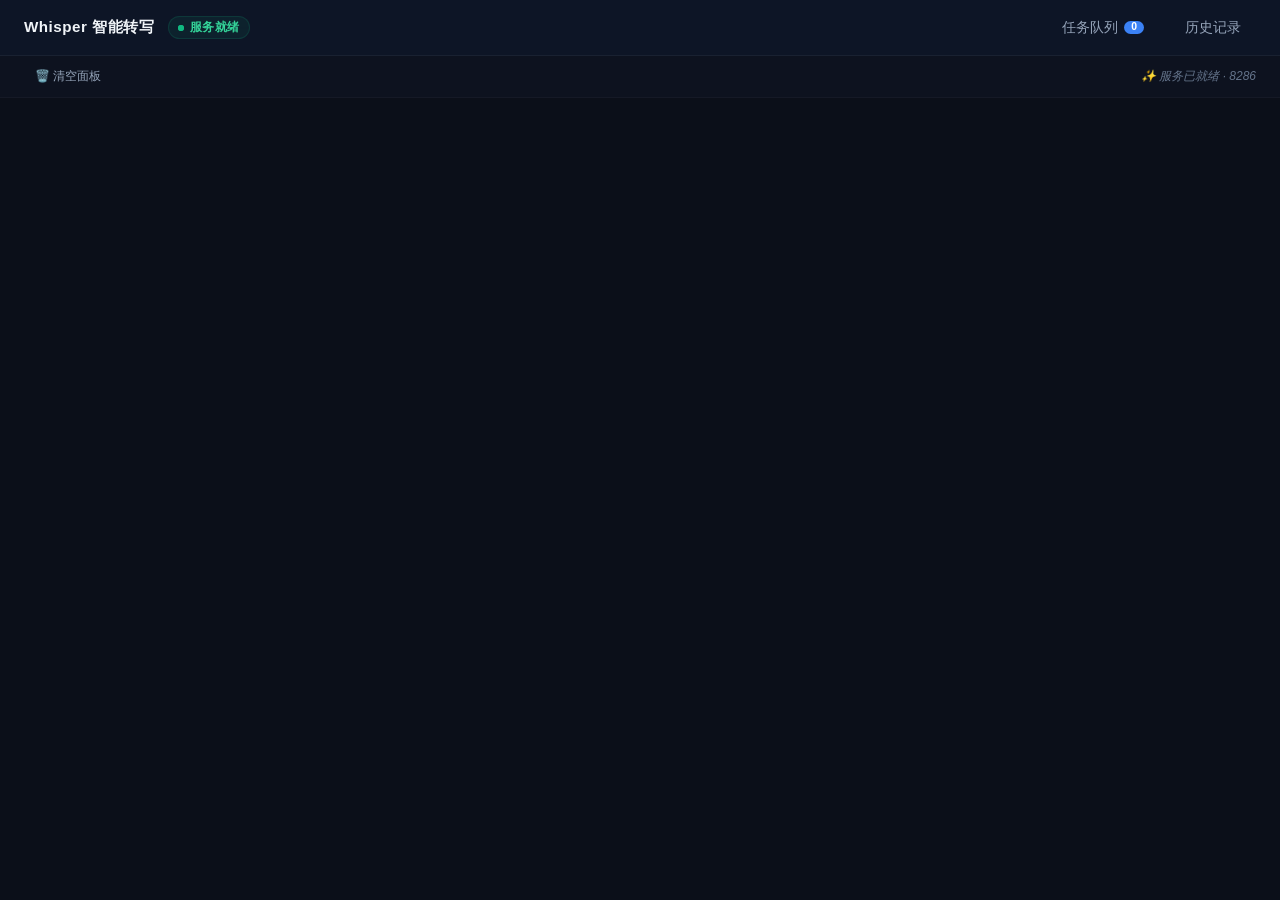
==== commit 4b3036ec: "Update index.html" ====
--- a/语音识别/index.html
+++ b/语音识别/index.html
@@ -222,6 +222,7 @@
             flex-direction: column;
             z-index: 200;
             overflow: hidden;
+            will-change: transform, opacity;
             transform: translate(-50%, -46%) scale(0.95);
             opacity: 0;
             pointer-events: none;
@@ -252,7 +253,8 @@
         .list-item.running { background: rgba(59, 130, 246, 0.05); border-color: rgba(59, 130, 246, 0.15); }
         
         .item-info { flex: 1; min-width: 0; margin-right: 1rem; }
-        .item-name { font-size: 0.85rem; white-space: nowrap; overflow: hidden; text-overflow: ellipsis; color: var(--text-main); font-weight: 500; }
+        .item-name { font-size: 0.85rem; white-space: nowrap; overflow: hidden; color: var(--text-main); font-weight: 500; }
+        .item-time { font-size: 0.75rem; color: rgba(255,255,255,0.35); margin-top: 2px; }
         .item-status { font-size: 0.75rem; color: var(--text-muted); margin-top: 0.3rem; display: flex; gap: 0.5rem; align-items: center; }
         
         .btn-kill { 
@@ -338,21 +340,6 @@
         .nav-btn:active { background: rgba(255, 255, 255, 0.06); }
         .btn-kill:active { background: var(--danger); color: white; opacity: 0.9; }
         .btn-view:active { background: var(--primary); color: white; opacity: 0.9; }
-
-        /* ================= 中等屏幕：双行布局 ================= */
-        @media (max-width: 900px) {
-            .app-header {
-                height: auto;
-                min-height: 52px;
-                padding: 0.4rem 1rem;
-                flex-wrap: wrap;
-                row-gap: 0.4rem;
-            }
-            .header-left { flex: 0 0 100%; justify-content: center; gap: 0.75rem; }
-            .header-title { font-size: 0.85rem; }
-            .header-actions { flex: 0 0 100%; justify-content: center; gap: 0.5rem; }
-            .nav-btn { padding: 0.35rem 0.5rem; font-size: 0.78rem; }
-        }
 
         /* ================= 移动端和响应式媒体查询 ================= */
         @media (max-width: 768px) {
@@ -495,6 +482,7 @@
         let pollInterval = null;      
         let queueInterval = null;     
         let currentTaskId = null;     
+        let currentFilename = '';
         let lastSegmentCount = 0;
 
         const escapeHTML = (str) => {
@@ -584,6 +572,9 @@
                 } else {
                     fetchQueueAndHistory();
                     queueInterval = setInterval(fetchQueueAndHistory, 2000);
+                    if (currentTaskId && !pollInterval) {
+                        pollInterval = setInterval(checkMyTaskStatus, 1000);
+                    }
                 }
             });
 
@@ -712,10 +703,12 @@
                 
                 const safeFilename = escapeHTML(item.filename);
                 const hasFile = item.status === 'done' && item.txt_file;
+                const timeStr = item.created_at ? new Date(item.created_at * 1000).toLocaleString('zh-CN', { month: '2-digit', day: '2-digit', hour: '2-digit', minute: '2-digit', second: '2-digit' }) : '';
                 htmlStr += `
                     <div class="list-item">
                         <div class="item-info" style="margin-right:0;">
                             <div class="item-name" title="${safeFilename}">${safeFilename}</div>
+                            <div class="item-time">${timeStr}</div>
                             <div class="item-status">${statusStr}</div>
                         </div>
                         ${hasFile ? `<button class="btn-view" data-task-id="${item.task_id}">查看</button>` : ''}
@@ -735,6 +728,7 @@
         // ================= 日志与进程交互 =================
         function switchTerminal(taskId, filename) {
             currentTaskId = taskId;
+            currentFilename = filename;
             lastSegmentCount = 0;
             const consoleOutput = document.getElementById('consoleOutput');
             
@@ -788,7 +782,7 @@
                     }
                     if (finalHtml) output.innerHTML = finalHtml;
                     lastSegmentCount = data.segments ? data.segments.length : 0;
-                    document.getElementById('toolbarStatus').innerHTML = `✅ 任务完成，共耗时 ${data.result.time_cost} 秒`;
+                    document.getElementById('toolbarStatus').innerHTML = `✅ "${escapeHTML(currentFilename)}" 完成，耗时 ${data.result.time_cost} 秒`;
                     showToast('当前任务已转写完成', 'success');
                 } else if (data.status === 'error') {
                     if(pollInterval) clearInterval(pollInterval);
@@ -808,7 +802,7 @@
                         errOutput.innerHTML = finalHtml;
                         lastSegmentCount = data.segments.length;
                     }
-                    document.getElementById('toolbarStatus').innerHTML = `❌ 发生异常：${escapeHTML(data.error_msg)}`;
+                    document.getElementById('toolbarStatus').innerHTML = `❌ "${escapeHTML(currentFilename)}" 异常：${escapeHTML(data.error_msg)}`;
                     showToast('转写任务发生异常而终止', 'error');
                 } else if (data.status === 'cancelled') {
                     if(pollInterval) clearInterval(pollInterval);
@@ -822,7 +816,7 @@
             
             // 首次收到识别内容时更新状态
             if (lastSegmentCount === 0 && segments.length > 0) {
-                document.getElementById('toolbarStatus').innerHTML = '🎤 正在转写中...';
+                document.getElementById('toolbarStatus').innerHTML = `🎤 正在转写 "${escapeHTML(currentFilename)}"...`;
             }
             
             const consoleOutput = document.getElementById('consoleOutput');
@@ -882,146 +876,4 @@
         }
     </script>
 </body>
-</html>        <button id="startBtn" onclick="submitTask()">提交任务</button>
-    </div>
-
-    <div class="status" id="statusText">当前无任务。请提交音频路径。</div>
-    <div class="output-box" id="outputBox"></div>
-</div>
-
-<script>
-    let pollInterval = null;
-
-    // 格式化秒数为时分秒
-    function formatTime(seconds) {
-        return new Date(seconds * 1000).toISOString().substr(11, 8);
-    }
-
-    // 页面加载时，检查是否有未完成的任务
-    window.onload = () => {
-        const activeTaskId = localStorage.getItem('whisper_task_id');
-        if (activeTaskId) {
-            startPolling(activeTaskId);
-        }
-    };
-
-    // 1. 提交新任务
-    async function submitTask() {
-        const audioPath = document.getElementById('audioPath').value.trim();
-        if (!audioPath) return alert('请输入音频路径！');
-
-        document.getElementById('startBtn').disabled = true;
-        document.getElementById('outputBox').innerHTML = '';
-        updateStatus('正在向服务器提交任务...', '#f39c12');
-
-        try {
-            const response = await fetch('/submit_task', {
-                method: 'POST',
-                headers: { 'Content-Type': 'application/json' },
-                body: JSON.stringify({ audio_path: audioPath })
-            });
-
-            if (!response.ok) {
-                const err = await response.json();
-                throw new Error(err.detail);
-            }
-
-            const data = await response.json();
-            // 【关键】将任务 ID 存入浏览器
-            localStorage.setItem('whisper_task_id', data.task_id);
-            startPolling(data.task_id);
-
-        } catch (error) {
-            updateStatus(`❌ 提交失败: ${error.message}`, '#e74c3c');
-            document.getElementById('startBtn').disabled = false;
-        }
-    }
-
-    // 2. 开始轮询状态
-    function startPolling(taskId) {
-        document.getElementById('startBtn').disabled = true;
-        
-        // 如果已经有定时器，先清除
-        if (pollInterval) clearInterval(pollInterval);
-
-        // 每 1.5 秒请求一次最新状态
-        pollInterval = setInterval(async () => {
-            try {
-                const response = await fetch(`/task_status/${taskId}`);
-                if (!response.ok) {
-                    throw new Error("任务已丢失或服务器重启");
-                }
-                const taskData = await response.json();
-                renderUI(taskData);
-
-                // 如果任务完成或出错，停止轮询
-                if (taskData.status === 'done' || taskData.status === 'error') {
-                    clearInterval(pollInterval);
-                    document.getElementById('startBtn').disabled = false;
-                    localStorage.removeItem('whisper_task_id'); // 跑完清除记忆
-                }
-            } catch (error) {
-                clearInterval(pollInterval);
-                updateStatus(`❌ 连接中断: ${error.message}`, '#e74c3c');
-                document.getElementById('startBtn').disabled = false;
-                localStorage.removeItem('whisper_task_id');
-            }
-        }, 1500);
-    }
-
-    // 3. 渲染界面
-    function renderUI(taskData) {
-        const outputBox = document.getElementById('outputBox');
-        
-        // 更新顶部状态栏
-        if (taskData.status === 'queued') {
-            updateStatus('⏳ 任务排队中 / 正在进行静音扫描，请稍候...', '#f39c12');
-        } else if (taskData.status === 'running') {
-            updateStatus('🚀 正在全速转写中...', '#3498db');
-        } else if (taskData.status === 'done') {
-            updateStatus(`✅ 转写完成！耗时: ${taskData.result.time_cost} 秒`, '#2ecc71');
-        } else if (taskData.status === 'error') {
-            updateStatus(`❌ 发生错误: ${taskData.error_msg}`, '#e74c3c');
-        }
-
-        // 重新渲染所有的字幕（这样即使刷新网页，也能一次性加载之前跑出的字幕）
-        let html = '';
-        taskData.segments.forEach(seg => {
-            html += `<div class="line">
-                <span class="time">[${formatTime(seg.start)} -> ${formatTime(seg.end)}]</span>
-                <span class="text">${seg.text}</span>
-            </div>`;
-        });
-
-        // 如果完成了，在末尾追加文件路径信息
-        if (taskData.status === 'done' && taskData.result) {
-            html += `<div class="success">文件已保存至：<br>TXT: ${taskData.result.txt_file}<br>SRT: ${taskData.result.srt_file}</div>`;
-        }
-
-        // 只有当内容发生变化时才更新 DOM，避免画面闪烁
-        if (outputBox.innerHTML !== html) {
-            outputBox.innerHTML = html;
-            outputBox.scrollTop = outputBox.scrollHeight; // 滚动到底部
-        }
-    }
-
-    function updateStatus(text, color) {
-        const el = document.getElementById('statusText');
-        el.innerText = text;
-        el.style.background = color;
-        el.style.color = '#fff';
-    }
-
-    // 4. 手动清除任务状态
-    function clearTask() {
-        if(pollInterval) clearInterval(pollInterval);
-        localStorage.removeItem('whisper_task_id');
-        document.getElementById('startBtn').disabled = false;
-        document.getElementById('outputBox').innerHTML = '';
-        updateStatus('状态已重置，可提交新任务。', '#ecf0f1');
-        document.getElementById('statusText').style.color = '#333';
-    }
-</script>
-
-</body>
 </html>
